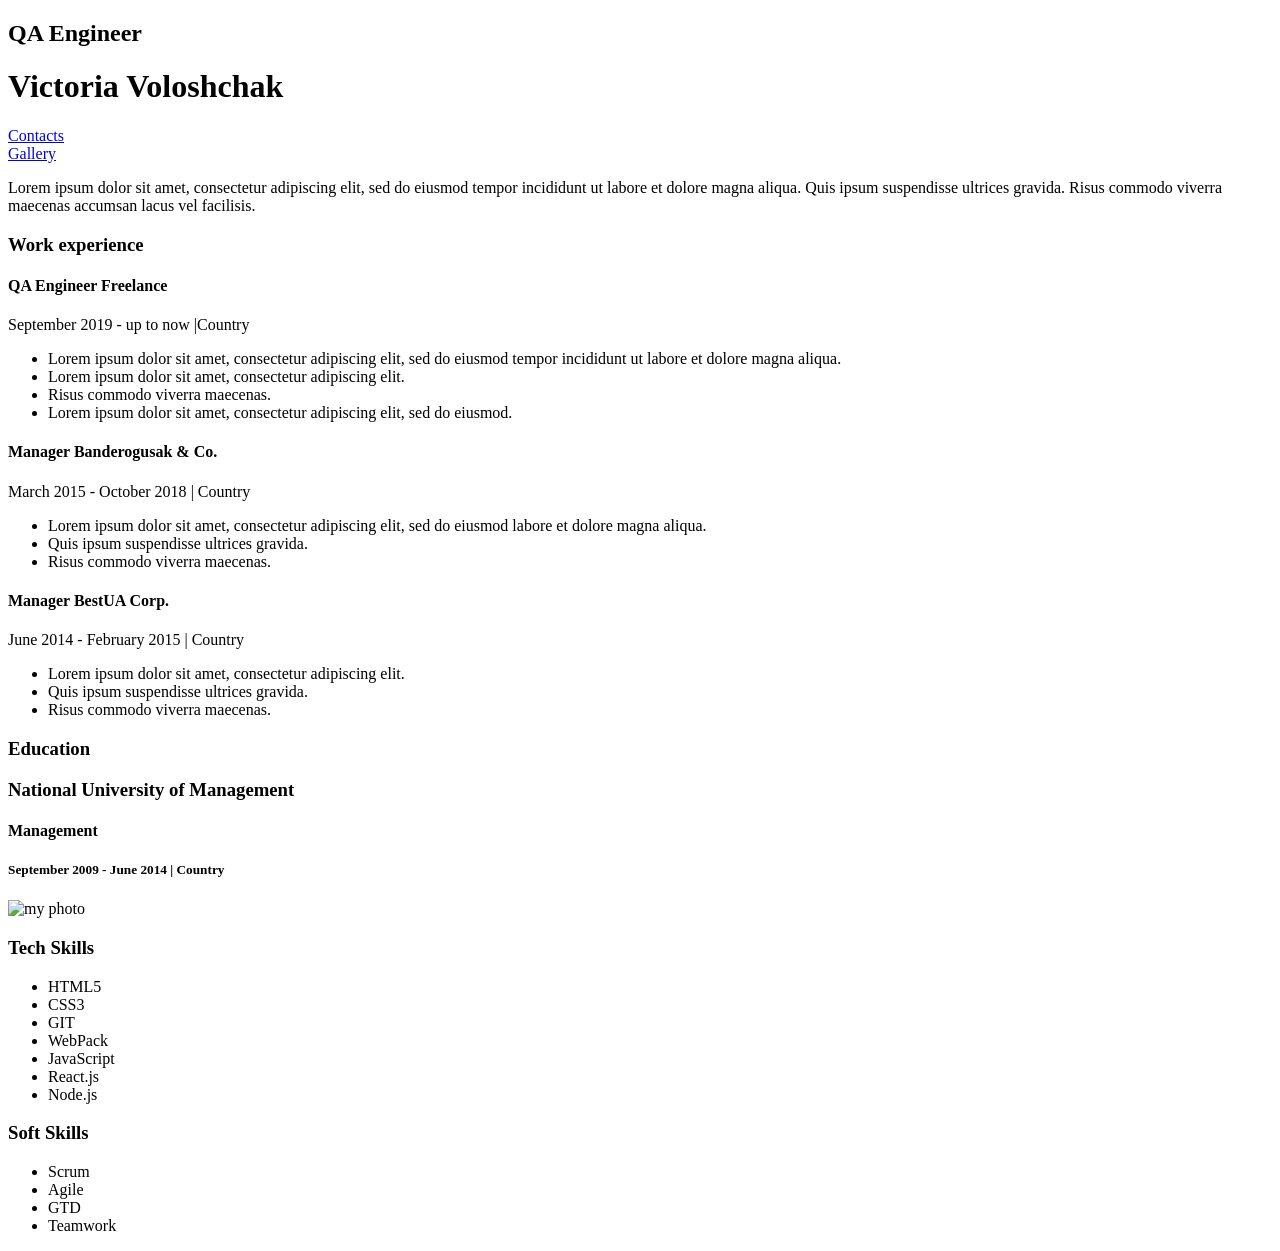
==== index.html @ 7b0d0252 "competed homework" ====
<!DOCTYPE html>
<html lang="en">

<head>
    <meta charset="UTF-8">
    <meta name="viewport" content="width=device-width, initial-scale=1.0">
    <title>My resume</title>
</head>

<body>
    <!-- wrapper -->
    <div class="wrapper">
        <!-- main content -->
        <div class="main-content">
            <!-- my info -->
            <div class="my-info">
                <h2 class="my-profession"> QA Engineer</h2>

                <h1 class="my-name">Victoria Voloshchak</h1>

                <a href="./pages/contact.html">Contacts</a>
                <br />
                <a href="./pages/gallery.html">Gallery</a>

                <p class="my-descr">Lorem ipsum dolor sit amet, consectetur adipiscing elit, sed do eiusmod tempor
                    incididunt ut labore
                    et dolore magna aliqua. Quis ipsum suspendisse ultrices gravida. Risus commodo viverra maecenas
                    accumsan lacus vel facilisis. </p>
            </div>


            <!-- work experience -->
            <div>
                <h3 class="work-experience-title">Work experience</h3>


                <!-- company 1 -->
                <div class="work-experience-container">
                    <h4 class="work-experience-company">QA Engineer <span class="company-name">Freelance</span>
                    </h4>
                    <p class="work-experience-period">September 2019 - up to now <span
                            class="work-experience-period-separator">|</span>Country</p>

                    <ul class="work-experience-duties-list">
                        <li class="work-experience-duties-item">
                            Lorem ipsum dolor sit amet, consectetur adipiscing elit, sed do eiusmod tempor incididunt ut
                            labore et dolore magna aliqua.
                        </li>

                        <li class="work-experience-duties-item">
                            Lorem ipsum dolor sit amet, consectetur adipiscing elit.
                        </li>

                        <li class="work-experience-duties-item">
                            Risus commodo viverra maecenas.
                        </li>

                        <li class="work-experience-duties-item">
                            Lorem ipsum dolor sit amet, consectetur adipiscing elit, sed do eiusmod.
                        </li>
                    </ul>
                </div>

                <!-- company 2 -->
                <div class="work-experience-container">
                    <h4 class="work-experience-company">Manager <span class="company-name">Banderogusak & Co.</span>
                    </h4>
                    <p class="work-experience-period">March 2015 - October 2018 <span
                            class="work-experience-period-separator">|</span> Country</p>

                    <ul class="work-experience-duties-list">
                        <li class="work-experience-duties-item">
                            Lorem ipsum dolor sit amet, consectetur adipiscing elit, sed do eiusmod labore et dolore
                            magna aliqua.
                        </li>

                        <li class="work-experience-duties-item">
                            Quis ipsum suspendisse ultrices gravida.
                        </li>

                        <li class="work-experience-duties-item">
                            Risus commodo viverra maecenas.
                        </li>
                    </ul>
                </div>

                <!-- company 3 -->
                <div class="work-experience-container">
                    <h4 class="work-experience-company">Manager <span class="company-name">BestUA Corp.</span></h4>
                    <p class="work-experience-period">June 2014 - February 2015 <span
                            class="work-experience-period-separator">|</span> Country</p>
                    <ul class="work-experience-duties-list">
                        <li class="work-experience-duties-item">
                            Lorem ipsum dolor sit amet, consectetur adipiscing elit.
                        </li>

                        <li class="work-experience-duties-item">
                            Quis ipsum suspendisse ultrices gravida.
                        </li>

                        <li class="work-experience-duties-item">
                            Risus commodo viverra maecenas.
                        </li>
                    </ul>
                </div>
            </div>

            <!-- education -->
            <div class="my-education">
                <h3 class="education-title">Education</h3>
                <h3 class="education-university">National University of Management</h3>
                <h4 class="education-faculty">Management</h4>
                <h5 class="work-experience-period">September 2009 - June 2014 <span
                        class="work-experience-period-separator">|</span> Country</h5>
            </div>
        </div>


        <!-- sidebar -->
        <aside class="sidebar">
            <img src="img/my-photo.png" alt="my photo" width="370">
            <div class="sidebar-content">



                <!-- tech skills -->
                <div class="skills-container">
                    <h3 class="skills-title"> Tech Skills</h3>
                    <ul class="skills-list">
                        <li class="skills-list-item">HTML5</li>
                        <li class="skills-list-item">CSS3</li>
                        <li class="skills-list-item">GIT</li>
                        <li class="skills-list-item">WebPack</li>
                        <li class="skills-list-item">JavaScript</li>
                        <li class="skills-list-item">React.js</li>
                        <li class="skills-list-item">Node.js </li>
                    </ul>
                </div>

                <!-- soft skills -->
                <div>
                    <h3 class="skills-title"> Soft Skills</h3>
                    <ul class="skills-list">
                        <li class="skills-list-item">Scrum</li>
                        <li class="skills-list-item">Agile</li>
                        <li class="skills-list-item">GTD</li>
                        <li class="skills-list-item">Teamwork</li>
                    </ul>
                </div>
            </div>
        </aside>


    </div>


</body>

</html>
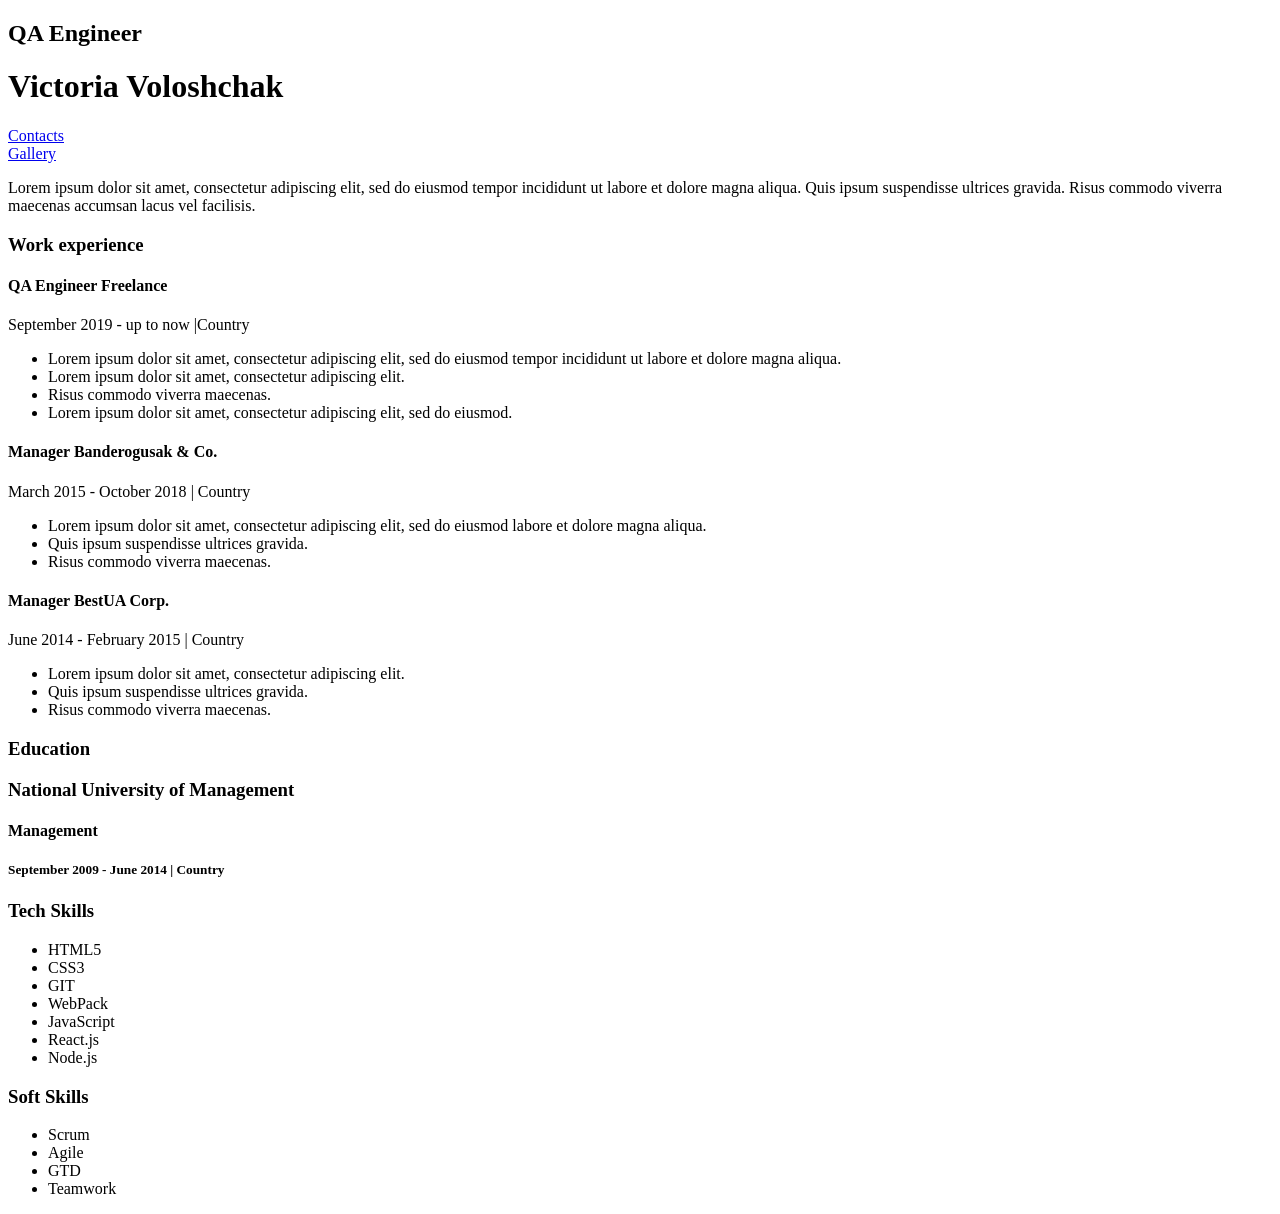
==== commit 01cc0ba3: "edit homework" ====
--- a/index.html
+++ b/index.html
@@ -115,13 +115,9 @@
             </div>
         </div>
 
-
         <!-- sidebar -->
         <aside class="sidebar">
-            <img src="img/my-photo.png" alt="my photo" width="370">
             <div class="sidebar-content">
-
-
 
                 <!-- tech skills -->
                 <div class="skills-container">
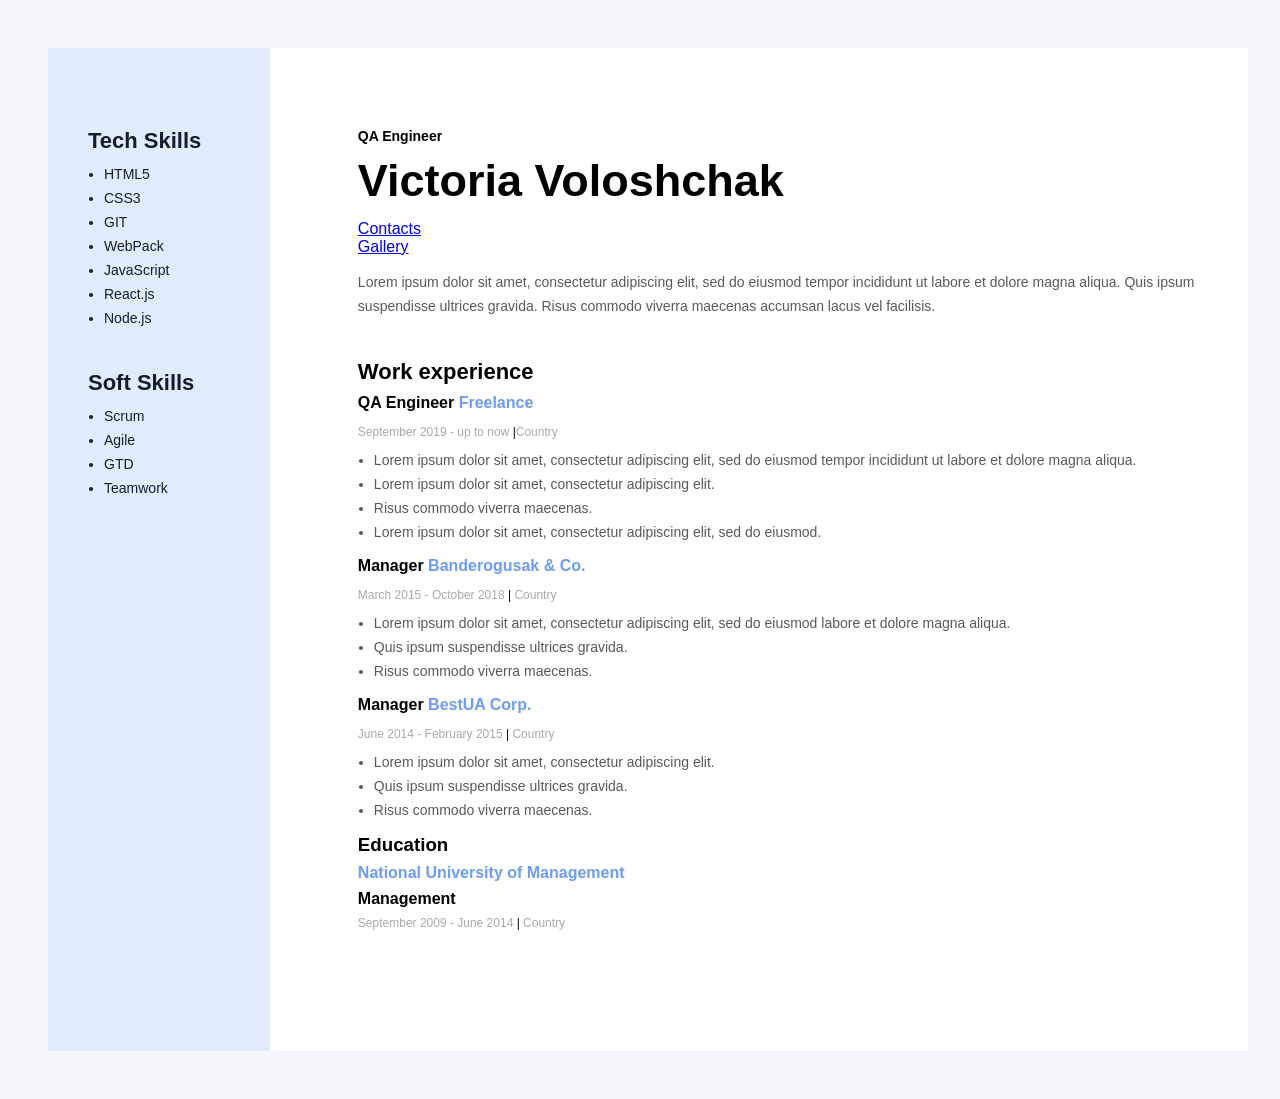
==== commit ab8cf1e4: "finished homework" ====
--- a/index.html
+++ b/index.html
@@ -4,6 +4,7 @@
 <head>
     <meta charset="UTF-8">
     <meta name="viewport" content="width=device-width, initial-scale=1.0">
+    <link rel="stylesheet" href="css/styles.css">
     <title>My resume</title>
 </head>
 
--- a/css/styles.css
+++ b/css/styles.css
@@ -0,0 +1,268 @@
+body {
+  background: #f6f6fa;
+  padding-left: 40px;
+  padding-top: 40px;
+  padding-bottom: 40px;
+  padding-right: 40px;
+  font-family: "Montserrat", sans-serif;
+}
+
+ol,
+ul {
+  margin-top: 0px;
+  margin-bottom: 0px;
+}
+
+.wrapper {
+  background: #fff;
+  display: flex;
+  flex-direction: row-reverse;
+  width: 1200px;
+  margin: 0 auto;
+}
+
+.main-content {
+  padding-left: 88px;
+  padding-top: 80px;
+  padding-right: 40px;
+  padding-bottom: 80px;
+  box-sizing: border-box;
+}
+
+.sidebar {
+  background: #e0ebfe;
+  padding-top: 40px;
+  padding-bottom: 40px;
+  box-sizing: border-box;
+  width: 370px;
+}
+
+.sidebar-content {
+  padding-left: 40px;
+  padding-top: 40px;
+  padding-right: 40px;
+  box-sizing: border-box;
+}
+
+.contacts-title {
+  color: #161d2a;
+  font-size: 22px;
+  font-weight: 700;
+  line-height: normal;
+  margin-top: 0;
+  margin-bottom: 8px;
+}
+
+.contacts-type {
+  color: #161d2a;
+  font-size: 14px;
+  font-weight: 700;
+  line-height: 24px;
+  margin-right: 8px;
+}
+
+.contacts-link {
+  color: #2979ff;
+  font-size: 14px;
+  font-weight: 400;
+  line-height: 24px;
+  margin-right: 8px;
+  text-decoration: underline;
+}
+
+.contacts-item {
+  margin-top: 0px;
+  margin-bottom: 4px;
+}
+
+.contacts-container {
+  margin-bottom: 40px;
+  border: 1px solid #2979ff;
+  border-radius: 8px;
+  display: inline-block;
+}
+
+.skills-container {
+  margin-bottom: 40px;
+}
+
+.skills-title {
+  color: #161d2a;
+  font-size: 22px;
+  font-weight: 700;
+  line-height: normal;
+  margin-bottom: 8px;
+  margin-top: 0;
+}
+
+.skills-list {
+  padding-left: 16px;
+}
+
+.skills-list-item {
+  color: #161d2a;
+  font-size: 14px;
+  font-weight: 400;
+  line-height: 24px;
+}
+
+.my-profession {
+  color: #000;
+  font-size: 14px;
+  font-weight: 700;
+  line-height: 17px;
+  margin-top: 0px;
+  margin-bottom: 8px;
+}
+
+.my-name {
+  color: #000;
+  font-size: 45px;
+  font-weight: 700;
+  line-height: 55px;
+  margin-top: 0px;
+  margin-bottom: 12px;
+}
+
+.my-descr {
+  color: #595959;
+  font-size: 14px;
+  font-weight: 400;
+  line-height: 24px;
+}
+
+.my-info {
+  margin-bottom: 40px;
+}
+
+.my-projects-title {
+  color: #000;
+  font-size: 22px;
+  font-weight: 700;
+  line-height: 27px;
+  margin-top: 0px;
+  margin-bottom: 8px;
+}
+
+.my-project-item {
+  color: #000;
+  font-size: 14px;
+  font-weight: 700;
+  line-height: 24px;
+}
+
+.my-projects-list {
+  padding-left: 16px;
+}
+
+.my-project-item-link {
+  color: #005fff;
+  font-size: 14px;
+  font-weight: 400;
+  line-height: 24px;
+  text-decoration-line: underline;
+}
+
+.my-project-item-tech {
+  color: #595959;
+  font-size: 14px;
+  font-weight: 400;
+  line-height: 24px;
+}
+
+.my-projects-container {
+  margin-bottom: 40px;
+}
+
+.work-experience-container {
+  margin-bottom: 12px;
+}
+
+.work-experience-title {
+  color: #000;
+  font-size: 22px;
+  font-weight: 700;
+  line-height: 27px;
+  margin-top: 0px;
+  margin-bottom: 8px;
+}
+
+.work-experience-company {
+  color: #000;
+  font-size: 16px;
+  font-weight: 700;
+  line-height: 20px;
+  margin-top: 0px;
+  margin-bottom: 12px;
+}
+
+.company-name {
+  color: #6d9bf5;
+}
+
+.work-experience-period {
+  color: #a8a8a8;
+  font-size: 12px;
+  font-weight: 400;
+  line-height: 15px;
+  margin-bottom: 8px;
+}
+
+.work-experience-period-separator {
+  color: #000;
+}
+
+.work-experience-duties-list {
+  padding-left: 16px;
+}
+
+.work-experience-duties-item {
+  color: #595959;
+  font-size: 14px;
+  line-height: 24px;
+}
+
+.my-education {
+  margin-top: 0px;
+  margin-bottom: 40px;
+}
+.education {
+  font-weight: 700;
+  font-size: 22px;
+  color: #000;
+}
+
+.company-name {
+  margin-bottom: 8px;
+  margin-top: 0px;
+}
+
+.work-experience-period {
+  margin-bottom: 8px;
+  margin-top: 0px;
+}
+
+.education-university {
+  color: #6d9bf5;
+  font-weight: 700;
+  font-size: 16px;
+  margin-bottom: 8px;
+  margin-top: 0px;
+}
+
+.education-faculty {
+  margin-bottom: 8px;
+  margin-top: 0px;
+}
+
+.education-title {
+  margin-top: 0px;
+  margin-bottom: 8px;
+}
+
+.avatar {
+  width: 600px;
+  height: 800px;
+  border-radius: 50%;
+  border: 2px solid #2979ff;
+}
